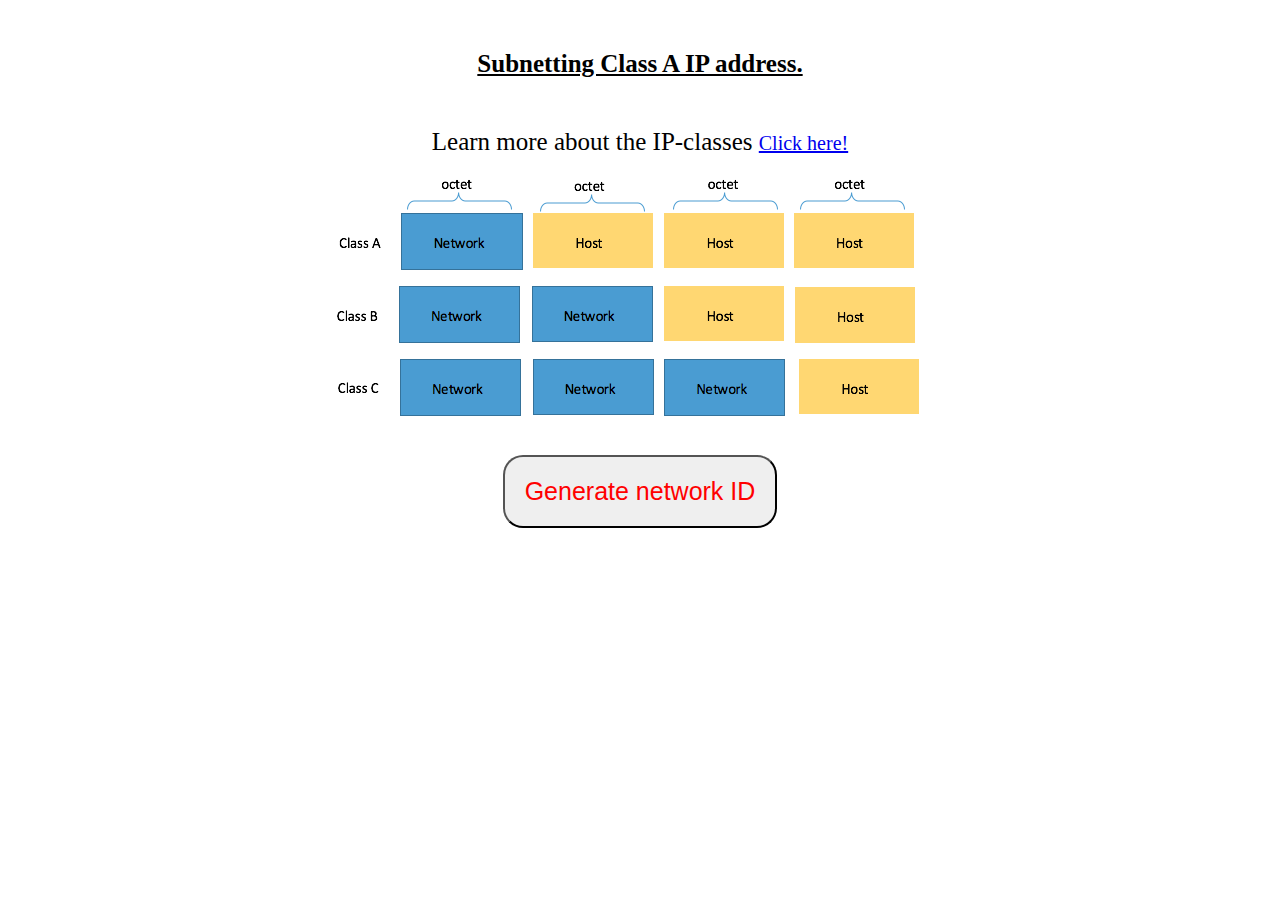
==== classA/classA.html @ d2727391 "All files added." ====
<!DOCTYPE html>
<html lang="en">
<head>
    <meta charset="UTF-8">
    <meta name="viewport" content="width=device-width, initial-scale=1.0">
    <title>Class A Subnetting</title>
    <link rel="stylesheet" href="classA.css">
</head>
<body>
    <h1 class = "title"> Subnetting Class A IP address.</h1>
    <p class = "learn"> Learn more about the IP-classes
        <a href = "https://www.meridianoutpost.com/resources/articles/IP-classes.php" target = "_blank" style = "font-size: 20px;"> Click here!</a>
    </p>
    <img src = "../class.png" alt = "classes"/>

    <div>
    <button onclick="showIP()"> Generate network ID</button>
    <p id = "generateIP"></p>
    </div>

    <form id = "form-1">

        <div id = "id_0">
            <label for = "subnet_mask"> What will be the classfull subnet mask for the class A network ?</label>
            <select name="subnet_mask" id="subnet_mask" onchange="next0()">
                <option value = "B"> 255.255.0.0</option>
                <option value = "A"> 255.0.0.0</option>
                <option value="C">255.255.255.0</option>
            </select>
            <div id = "feedback_mssg0"></div>
            <div class = "answer-button" id = "answer-button-1"> How to do ??  </div>
            <div id = "answer-1">
                Since it is a class A network, default subnet mask will be 255.0.0.0.<br>
                In binary, it will be 11111111.00000000.00000000.00000000.
            </div>
        </div>

        <div id = "id_1">
            <label for = "sub_id"> What will be the subnet mask(in decimal) for the given IP address? </label>
            <input type="text" id = "sub_id" name = "sub_id" onchange="next1()"/>

            <div id = "feedback_mssg1"></div>
            <div class = "answer-button" id = "answer-button-2"> How to do ??  </div>
            <div id = "answer-2">
                Each subnet mask is a sequence of contiguous 1s followed by zeros in a 32-bit binary representation.<br>
                The CIDR notation is expressed as "/X," where X is the number of bits set to 1 in the subnet mask.<br>
                For example:<br>
                CIDR Notation: /11<br>
                Subnet Mask: 11111111.11100000.00000000.00000000 (255.224.0.0 in decimal)<br>
                In this case, there are 11 bits set to 1, so the CIDR notation is "/11."
                
            </div>
        </div>

        <div id = "id_1_b">
            <label for = "binary_id"> Convert the given IP address into binary form ?</label>
            <input type="text" id = "binary_id" name = "binary_id" onchange="next1_b()"/><br>
            <div id = "feedback_mssg1_b"></div><br><br>
            <a class = "answer-button" href = "https://whatismyipaddress.com/ip-address-to-binary" target = "_blank" id = "convert-button"> How to Convert ?</a>
        </div>        

        <div id = "id_2">
            <label for = "net_id"> What will be the network ID or the first IP in each network? </label>
            <input type="text" id = "net_id" name = "net_id" onchange="next2()"/>

            <div id = "feedback_mssg2"></div>
            <div class = "answer-button" id = "answer-button-3"> How to do ??  </div>
            <div id = "answer-3">
                Convert the both IP address and subnet mask to the binary form <br>
                Perform bitwise AND operation between binary representation of the IP address and the binary representation of the subnet mask.<br>
                Convert the result of the AND operation back to decimal to obtain the network address.<br>
                For example: <br>
                IP address: 32.145.1.35 <br>
                Subnet Mask: 255.248.0.0<br>
                IP Address (32.145.1.35) in binary: 00100000.10010001.00000001.00100011<br>
                Subnet Mask (255.248.0.0) in binary: 11111111.11111000.00000000.00000000<br>
                Result of AND operation: 00100000.10010000.00000000.00000000 <br>
                Network Address: 32.144.0.0
            </div>
        </div>

        <div id = "id_3" >
            <label for = "broad_id"> What will be the broadcast ID or the last IP in each network? </label>
            <input type="text" id = "broad_id" name = "broad_id" onchange="next3()"/>
            <div id = "feedback_mssg3"></div>
            <div class = "answer-button" id = "answer-button-4"> How to do ??  </div>
            <div id = "answer-4">
                Convert the both IP address and subnet mask to the binary form <br>
                Invert all the bits of the subnet mask<br> 
                Perform bitwise OR operation between binary representation of the IP address and the binary representation of the inverted subnet mask.<br>
                Convert the result of the OR operation back to decimal to obtain the broadcast address.<br>
                For example: <br>
                IP address: 87.168.1.48 <br>
                Subnet Mask: 255.128.0.0<br>
               1. IP Address (87.168.1.48) in binary: 01010111.10101000.00000001.00110000<br>
               2. Subnet Mask: 11111111.10000000.00000000.00000000 <br>
               3. Inverted Subnet Mask in binary:00000000.01111111.11111111.11111111<br>
               4. Result of OR operation between 1 and 3 : 01010111.11111111.1111111.11111111 <br>
               5. Broadcast Address: 87.255.255.255
            </div>
        </div>

        <div id = "id_4">
            <label for = "first_id"> What will be the first usable host IP? </label>
            <input type="text" id = "first_id" name = "first_id" onchange="next4()"/>
            <div id = "feedback_mssg4"></div>
            <div class = "answer-button" id = "answer-button-5"> How to do ??  </div>
            <div id = "answer-5">
                Simply increment the network IP address by 1.<br>
                Network IP Address: 14.64.0.0<br>
                First Host IP Address: 14.64.0.1<br><br>
                
            </div>
        </div>

        <div id = "id_5">
            <label for = "last_id"> What will be the last usable host IP? </label>
            <input type="text" id = "last_id" name = "last_id" onchange="next5()"/>
            <div id = "feedback_mssg5"></div>
            <div class = "answer-button" id = "answer-button-6"> How to do ??  </div>
            <div id = "answer-6">
                Simply decrement the broadcast IP address by 1.<br>
                Broadcast IP Address: 21.127.255.255<br>
                Last Host IP Address: 21.127.255.254<br>
            </div>
        </div>

        <div id = "id_6">
            <label for = "usable_host"> What will be the total number of usable host IP? </label>
            <input type="text" id = "usable_host" name = "usable_host" onchange="next6()"/>
            <div id = "feedback_mssg6"></div>
            <div class = "answer-button" id = "answer-button-7"> How to do ??  </div>
            <div id = "answer-7">
                Number of usable host will be 2<sup>32 - subnet mask length</sup> - 2.<br>
                We subtract two for the network and broadcast addresses.<br>
                For example: <br>
                If subnet mask length( CIDR) : /14 <br>
                Number of usable host IP = 2<sup>32 - 14</sup> - 2 = 262142.

            </div>
        </div>
        <div id = "refreshButton" class = "answer-button"> Practice More </div>
    </form>

    <script src = "classA.js"></script>
</body>
</html>
---- classA/classA.css ----
*{
    align-items: center;
    margin: auto;
    text-align: center;
    font-size: 25px;
}
.title{
    margin-top: 50px;
    text-decoration: underline;
}
.learn{
    margin-top: 50px;
}
button{
    padding: 20px;
    border-radius: 20px;
    color: red;
}
#generateIP{
    margin-top: 30px;
}
input{
    text-align:left;
    padding: 5px;
    font-size: 20px;
}
#form-1, #id_1, #id_2, #id_3, #id_4, #id_5, #id_6, #id_1_b{
    display: none;
    margin: 50px;
}
#convert-button{
    text-decoration: none;
    margin-top: 50px;
    padding: 5px;
}

#answer-1, #answer-7, #answer-2, #answer-3, #answer-4, #answer-5, #answer-6{
    border: 2px solid blue;
    margin-top: 50px;
    color: purple;
    border-radius: 10px;
    padding: 20px;
    background-color: antiquewhite;
    width: 100%;
    height: 100%;
    overflow: hidden;
    display: none;
    opacity: 0.7;
    transition: opacity 1.5s ease-in;
}

.answer-button{
    margin-top: 30px;
    position: relative;
    border: 2px solid black;
    width: 150px;
    height: 40px;
    border-radius: 10px;
    background-color: antiquewhite;
    color: purple;
    text-decoration: none;
}
.answer-button:hover{
    cursor: pointer;
}

#refreshButton{
    display: none;
}
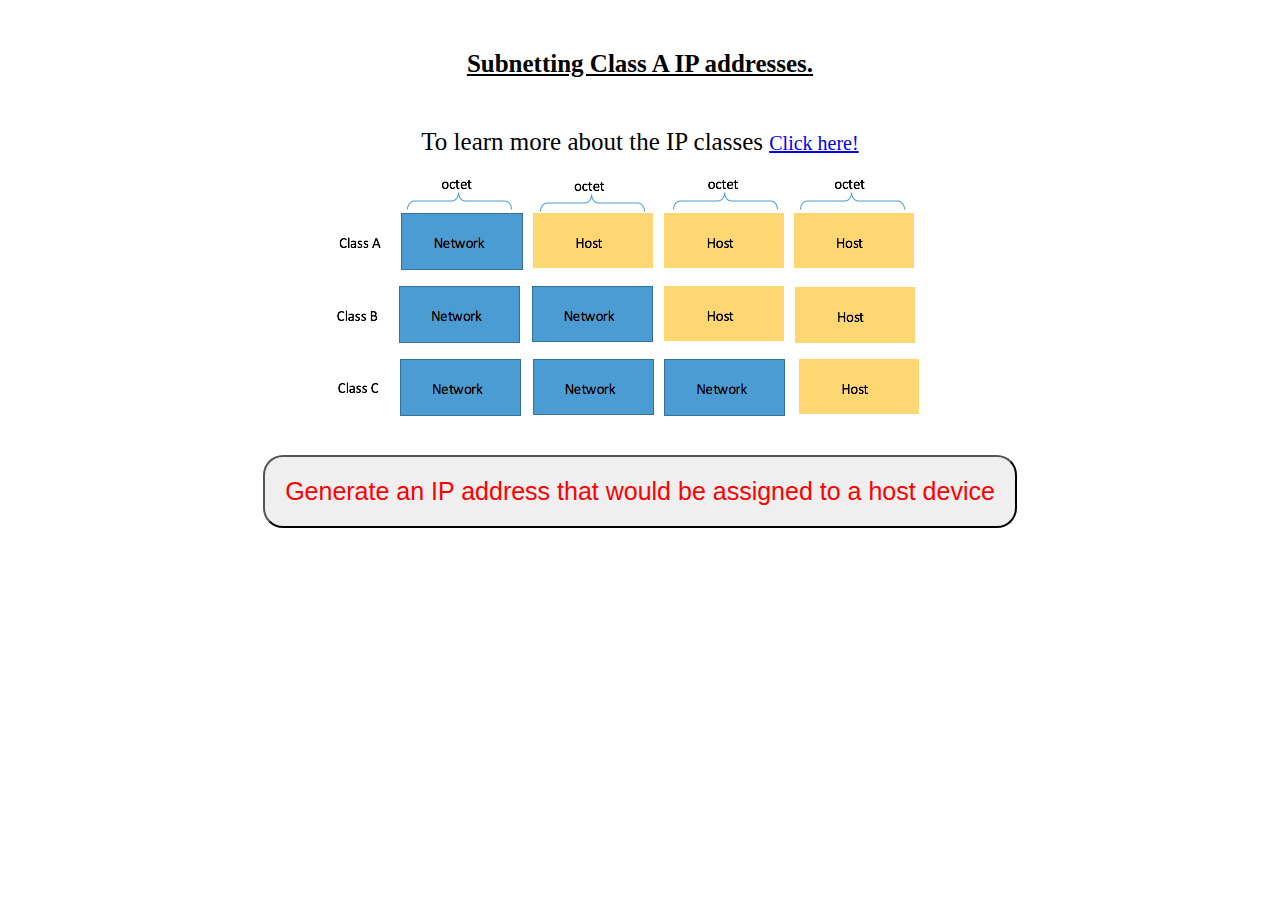
==== commit 920ce21e: "Changed the default subnet mask" ====
--- a/classA/classA.html
+++ b/classA/classA.html
@@ -7,104 +7,104 @@
     <link rel="stylesheet" href="classA.css">
 </head>
 <body>
-    <h1 class = "title"> Subnetting Class A IP address.</h1>
-    <p class = "learn"> Learn more about the IP-classes
+    <h1 class = "title"> Subnetting Class A IP addresses.</h1>
+    <p class = "learn"> To learn more about the IP classes
         <a href = "https://www.meridianoutpost.com/resources/articles/IP-classes.php" target = "_blank" style = "font-size: 20px;"> Click here!</a>
     </p>
     <img src = "../class.png" alt = "classes"/>
 
     <div>
-    <button onclick="showIP()"> Generate network ID</button>
+    <button onclick="showIP()" class = "Generate_IP"> Generate an IP address that would be assigned to a host device</button>
     <p id = "generateIP"></p>
     </div>
 
     <form id = "form-1">
 
         <div id = "id_0">
-            <label for = "subnet_mask"> What will be the classfull subnet mask for the class A network ?</label>
+            <label for = "subnet_mask"> What is the default subnet mask IP address for the class A IP addresses ?</label>
             <select name="subnet_mask" id="subnet_mask" onchange="next0()">
+                <option value = "N"> 0.0.0.0</option>
                 <option value = "B"> 255.255.0.0</option>
                 <option value = "A"> 255.0.0.0</option>
                 <option value="C">255.255.255.0</option>
             </select>
             <div id = "feedback_mssg0"></div>
-            <div class = "answer-button" id = "answer-button-1"> How to do ??  </div>
+            <div class = "answer-button" id = "answer-button-1"> Hints  </div>
             <div id = "answer-1">
-                Since it is a class A network, default subnet mask will be 255.0.0.0.<br>
-                In binary, it will be 11111111.00000000.00000000.00000000.
+                The default subnet mask IP address for the class A IP addresses is 255.0.0.0.
             </div>
         </div>
 
         <div id = "id_1">
-            <label for = "sub_id"> What will be the subnet mask(in decimal) for the given IP address? </label>
+            <label for = "sub_id"> What is the subnet mask IP address associated with the CIDR value for the IP address assigned to the host device ? </label>
             <input type="text" id = "sub_id" name = "sub_id" onchange="next1()"/>
 
             <div id = "feedback_mssg1"></div>
-            <div class = "answer-button" id = "answer-button-2"> How to do ??  </div>
+            <div class = "answer-button" id = "answer-button-2"> Hints</div>
             <div id = "answer-2">
-                Each subnet mask is a sequence of contiguous 1s followed by zeros in a 32-bit binary representation.<br>
+                Each subnet mask is a sequence of contiguous number of 1 bits followed by number of 0 bits in a 32-bit binary representation.<br>
                 The CIDR notation is expressed as "/X," where X is the number of bits set to 1 in the subnet mask.<br>
                 For example:<br>
                 CIDR Notation: /11<br>
-                Subnet Mask: 11111111.11100000.00000000.00000000 (255.224.0.0 in decimal)<br>
+                Subnet Mask IP address: 11111111.11100000.00000000.00000000 (255.224.0.0 in decimal)<br>
                 In this case, there are 11 bits set to 1, so the CIDR notation is "/11."
                 
             </div>
         </div>
 
         <div id = "id_1_b">
-            <label for = "binary_id"> Convert the given IP address into binary form ?</label>
+            <label for = "binary_id">  What is the binary form of the IP address assigned to the host device ?</label>
             <input type="text" id = "binary_id" name = "binary_id" onchange="next1_b()"/><br>
             <div id = "feedback_mssg1_b"></div><br><br>
-            <a class = "answer-button" href = "https://whatismyipaddress.com/ip-address-to-binary" target = "_blank" id = "convert-button"> How to Convert ?</a>
+            <a class = "answer-button" href = "https://whatismyipaddress.com/ip-address-to-binary" target = "_blank" id = "convert-button"> How to Convert? </a>
         </div>        
 
         <div id = "id_2">
-            <label for = "net_id"> What will be the network ID or the first IP in each network? </label>
+            <label for = "net_id"> What is the network IP address associated with the host device?  </label>
             <input type="text" id = "net_id" name = "net_id" onchange="next2()"/>
 
             <div id = "feedback_mssg2"></div>
-            <div class = "answer-button" id = "answer-button-3"> How to do ??  </div>
+            <div class = "answer-button" id = "answer-button-3"> Hints </div>
             <div id = "answer-3">
-                Convert the both IP address and subnet mask to the binary form <br>
-                Perform bitwise AND operation between binary representation of the IP address and the binary representation of the subnet mask.<br>
-                Convert the result of the AND operation back to decimal to obtain the network address.<br>
+                First, convert both the IP address and subnet mask IP address to their binary forms. <br>
+                Second, perform a bitwise AND operation between binary representation of the IP address and the binary representation of the subnet mask IP address.<br>
+                Third, convert the result of the AND operation back to decimal to obtain the network IP address in dotted-qad form.<br>
                 For example: <br>
                 IP address: 32.145.1.35 <br>
-                Subnet Mask: 255.248.0.0<br>
-                IP Address (32.145.1.35) in binary: 00100000.10010001.00000001.00100011<br>
-                Subnet Mask (255.248.0.0) in binary: 11111111.11111000.00000000.00000000<br>
+                Subnet Mask IP address: 255.248.0.0<br>
+                IP address(32.145.1.35) in binary: 00100000.10010001.00000001.00100011<br>
+                Subnet Mask IP address(255.248.0.0) in binary: 11111111.11111000.00000000.00000000<br>
                 Result of AND operation: 00100000.10010000.00000000.00000000 <br>
-                Network Address: 32.144.0.0
+                Network IP Address: 32.144.0.0
             </div>
         </div>
 
         <div id = "id_3" >
-            <label for = "broad_id"> What will be the broadcast ID or the last IP in each network? </label>
+            <label for = "broad_id"> What broadcast IP address will the host device use to broadcast IP packets to all other computers that reside in the same broadcast domain (i.e. subnet) ? </label>
             <input type="text" id = "broad_id" name = "broad_id" onchange="next3()"/>
             <div id = "feedback_mssg3"></div>
-            <div class = "answer-button" id = "answer-button-4"> How to do ??  </div>
+            <div class = "answer-button" id = "answer-button-4"> Hints </div>
             <div id = "answer-4">
-                Convert the both IP address and subnet mask to the binary form <br>
-                Invert all the bits of the subnet mask<br> 
-                Perform bitwise OR operation between binary representation of the IP address and the binary representation of the inverted subnet mask.<br>
-                Convert the result of the OR operation back to decimal to obtain the broadcast address.<br>
+                Convert both the IP address and subnet mask IP address to their binary form <br>
+                Invert all the bits of the subnet mask IP address<br> 
+                Perform bitwise OR operation between binary representation of the IP address and the binary representation of the inverted subnet mask IP address.<br>
+                Convert the result of the OR operation back to decimal to obtain the broadcast IP address.<br>
                 For example: <br>
                 IP address: 87.168.1.48 <br>
-                Subnet Mask: 255.128.0.0<br>
-               1. IP Address (87.168.1.48) in binary: 01010111.10101000.00000001.00110000<br>
-               2. Subnet Mask: 11111111.10000000.00000000.00000000 <br>
-               3. Inverted Subnet Mask in binary:00000000.01111111.11111111.11111111<br>
+                Subnet Mask IP address: 255.128.0.0<br>
+               1. IP address (87.168.1.48) in binary: 01010111.10101000.00000001.00110000<br>
+               2. Subnet Mask IP address: 11111111.10000000.00000000.00000000 <br>
+               3. Inverted Subnet Mask IP address in binary:00000000.01111111.11111111.11111111<br>
                4. Result of OR operation between 1 and 3 : 01010111.11111111.1111111.11111111 <br>
-               5. Broadcast Address: 87.255.255.255
+               5. Broadcast IP address: 87.255.255.255
             </div>
         </div>
 
         <div id = "id_4">
-            <label for = "first_id"> What will be the first usable host IP? </label>
+            <label for = "first_id"> What is the first assignable IP address for the broadcast domain in which the host device (computer) resides ?</label>
             <input type="text" id = "first_id" name = "first_id" onchange="next4()"/>
             <div id = "feedback_mssg4"></div>
-            <div class = "answer-button" id = "answer-button-5"> How to do ??  </div>
+            <div class = "answer-button" id = "answer-button-5"> Hints </div>
             <div id = "answer-5">
                 Simply increment the network IP address by 1.<br>
                 Network IP Address: 14.64.0.0<br>
@@ -114,10 +114,10 @@
         </div>
 
         <div id = "id_5">
-            <label for = "last_id"> What will be the last usable host IP? </label>
+            <label for = "last_id">  What is the last assignable IP address for the broadcast domain in which our computer resides ?</label>
             <input type="text" id = "last_id" name = "last_id" onchange="next5()"/>
             <div id = "feedback_mssg5"></div>
-            <div class = "answer-button" id = "answer-button-6"> How to do ??  </div>
+            <div class = "answer-button" id = "answer-button-6"> Hints </div>
             <div id = "answer-6">
                 Simply decrement the broadcast IP address by 1.<br>
                 Broadcast IP Address: 21.127.255.255<br>
@@ -126,13 +126,13 @@
         </div>
 
         <div id = "id_6">
-            <label for = "usable_host"> What will be the total number of usable host IP? </label>
+            <label for = "usable_host"> How many total assignable IP addresses exist for the broadcast domain in which the host device (computer) resides ?</label>
             <input type="text" id = "usable_host" name = "usable_host" onchange="next6()"/>
             <div id = "feedback_mssg6"></div>
-            <div class = "answer-button" id = "answer-button-7"> How to do ??  </div>
+            <div class = "answer-button" id = "answer-button-7"> Hints  </div>
             <div id = "answer-7">
-                Number of usable host will be 2<sup>32 - subnet mask length</sup> - 2.<br>
-                We subtract two for the network and broadcast addresses.<br>
+                Number of usable host IP addresses will be 2<sup>(32 - CIDR)</sup> - 2.<br>
+                We subtract two for the network and broadcast IP addresses.<br>
                 For example: <br>
                 If subnet mask length( CIDR) : /14 <br>
                 Number of usable host IP = 2<sup>32 - 14</sup> - 2 = 262142.
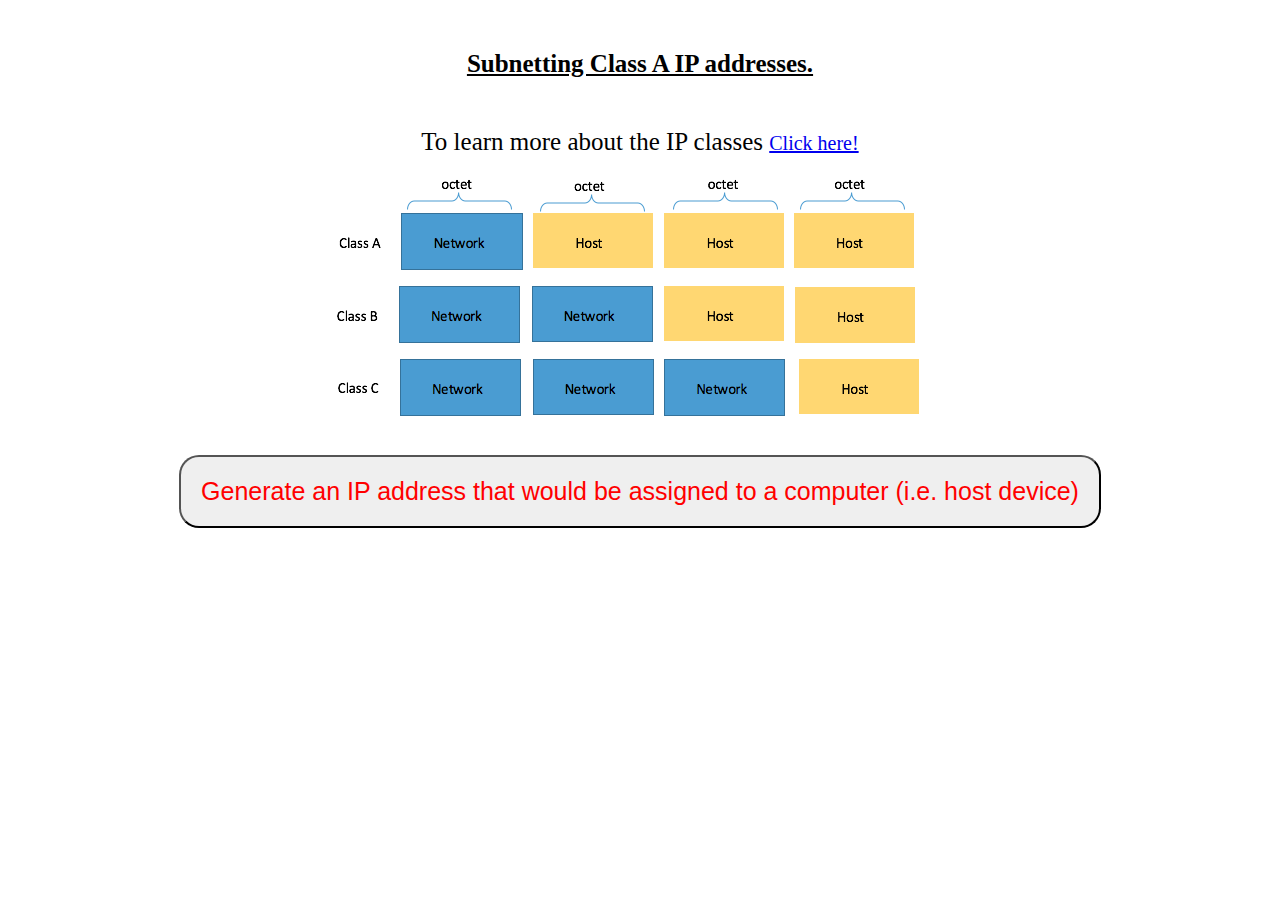
==== commit 751da916: "Host Device name changed to the Computer" ====
--- a/classA/classA.html
+++ b/classA/classA.html
@@ -14,14 +14,14 @@
     <img src = "../class.png" alt = "classes"/>
 
     <div>
-    <button onclick="showIP()" class = "Generate_IP"> Generate an IP address that would be assigned to a host device</button>
+    <button onclick="showIP()" class = "Generate_IP"> Generate an IP address that would be assigned to a computer (i.e. host device)</button>
     <p id = "generateIP"></p>
     </div>
 
     <form id = "form-1">
 
         <div id = "id_0">
-            <label for = "subnet_mask"> What is the default subnet mask IP address for the class A IP addresses ?</label>
+            <label for = "subnet_mask"> What is the default subnet mask IP address assigned to the computer ?</label>
             <select name="subnet_mask" id="subnet_mask" onchange="next0()">
                 <option value = "N"> 0.0.0.0</option>
                 <option value = "B"> 255.255.0.0</option>
@@ -36,7 +36,7 @@
         </div>
 
         <div id = "id_1">
-            <label for = "sub_id"> What is the subnet mask IP address associated with the CIDR value for the IP address assigned to the host device ? </label>
+            <label for = "sub_id"> What is the subnet mask IP address associated with the CIDR value for the IP address assigned to the computer ? </label>
             <input type="text" id = "sub_id" name = "sub_id" onchange="next1()"/>
 
             <div id = "feedback_mssg1"></div>
@@ -53,14 +53,14 @@
         </div>
 
         <div id = "id_1_b">
-            <label for = "binary_id">  What is the binary form of the IP address assigned to the host device ?</label>
+            <label for = "binary_id">  What is the binary form of the IP address assigned to the computer ?</label>
             <input type="text" id = "binary_id" name = "binary_id" onchange="next1_b()"/><br>
             <div id = "feedback_mssg1_b"></div><br><br>
             <a class = "answer-button" href = "https://whatismyipaddress.com/ip-address-to-binary" target = "_blank" id = "convert-button"> How to Convert? </a>
         </div>        
 
         <div id = "id_2">
-            <label for = "net_id"> What is the network IP address associated with the host device?  </label>
+            <label for = "net_id"> What is the network IP address associated with the computer ?  </label>
             <input type="text" id = "net_id" name = "net_id" onchange="next2()"/>
 
             <div id = "feedback_mssg2"></div>
@@ -80,7 +80,7 @@
         </div>
 
         <div id = "id_3" >
-            <label for = "broad_id"> What broadcast IP address will the host device use to broadcast IP packets to all other computers that reside in the same broadcast domain (i.e. subnet) ? </label>
+            <label for = "broad_id"> What broadcast IP address will the computer use to broadcast IP packets to all other computers that reside in the same broadcast domain (i.e. subnet) ? </label>
             <input type="text" id = "broad_id" name = "broad_id" onchange="next3()"/>
             <div id = "feedback_mssg3"></div>
             <div class = "answer-button" id = "answer-button-4"> Hints </div>
@@ -101,7 +101,7 @@
         </div>
 
         <div id = "id_4">
-            <label for = "first_id"> What is the first assignable IP address for the broadcast domain in which the host device (computer) resides ?</label>
+            <label for = "first_id"> What is the first assignable IP address for the broadcast domain in which the computer resides ?</label>
             <input type="text" id = "first_id" name = "first_id" onchange="next4()"/>
             <div id = "feedback_mssg4"></div>
             <div class = "answer-button" id = "answer-button-5"> Hints </div>
@@ -126,7 +126,7 @@
         </div>
 
         <div id = "id_6">
-            <label for = "usable_host"> How many total assignable IP addresses exist for the broadcast domain in which the host device (computer) resides ?</label>
+            <label for = "usable_host"> How many total assignable IP addresses exist for the broadcast domain in which the computer resides ?</label>
             <input type="text" id = "usable_host" name = "usable_host" onchange="next6()"/>
             <div id = "feedback_mssg6"></div>
             <div class = "answer-button" id = "answer-button-7"> Hints  </div>
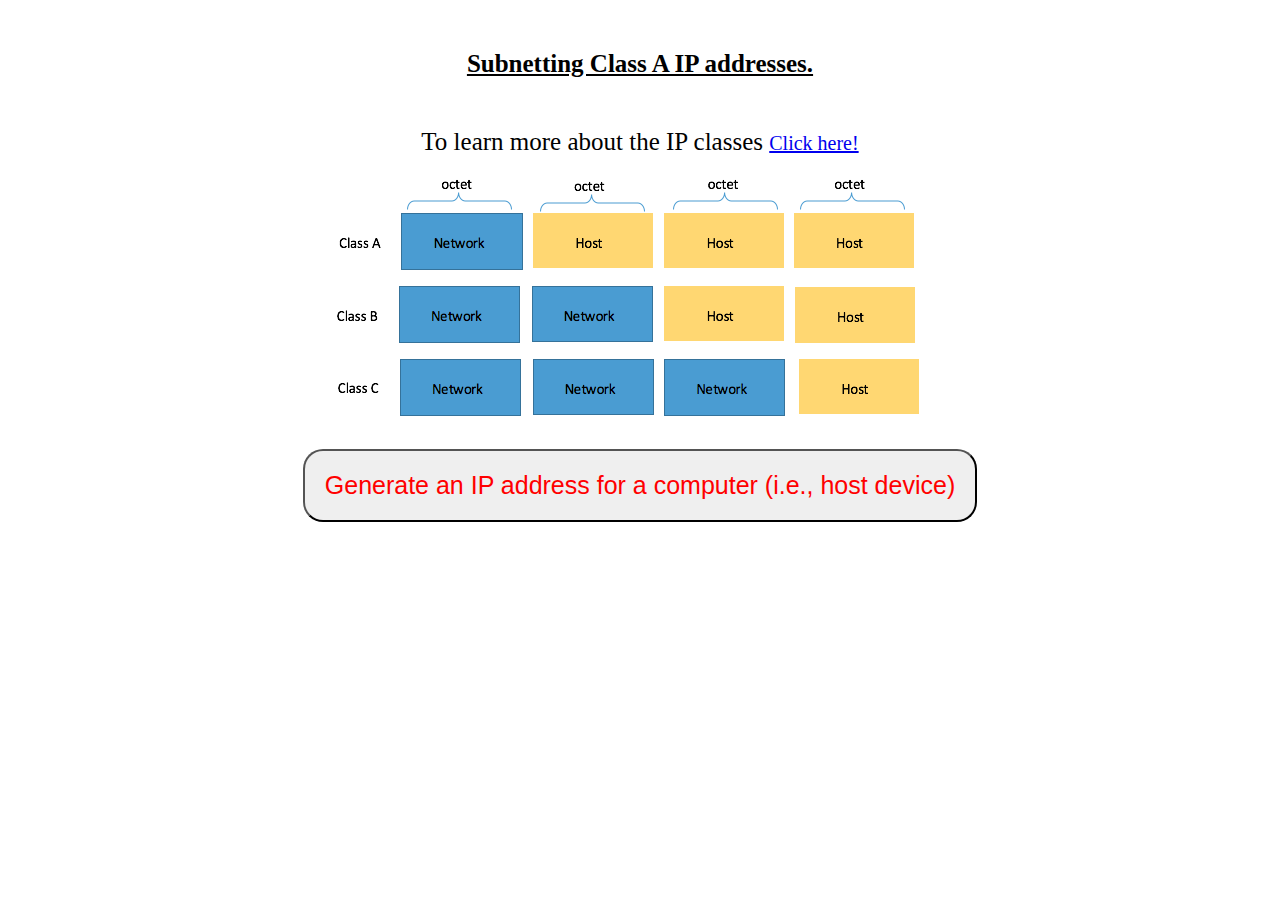
==== commit ab07faac: "Made responsive" ====
--- a/classA/classA.html
+++ b/classA/classA.html
@@ -11,17 +11,17 @@
     <p class = "learn"> To learn more about the IP classes
         <a href = "https://www.meridianoutpost.com/resources/articles/IP-classes.php" target = "_blank" style = "font-size: 20px;"> Click here!</a>
     </p>
-    <img src = "../class.png" alt = "classes"/>
+    <img src = "../class.png" alt = "classes" class = "image-3"/>
 
     <div>
-    <button onclick="showIP()" class = "Generate_IP"> Generate an IP address that would be assigned to a computer (i.e. host device)</button>
+    <button onclick="showIP()" class = "Generate_IP"> Generate an IP address for a computer (i.e., host device)</button>
     <p id = "generateIP"></p>
     </div>
 
     <form id = "form-1">
 
         <div id = "id_0">
-            <label for = "subnet_mask"> What is the default subnet mask IP address assigned to the computer ?</label>
+            <label for = "subnet_mask"> What is the default subnet mask IP address associated with a class A IP address?</label>
             <select name="subnet_mask" id="subnet_mask" onchange="next0()">
                 <option value = "N"> 0.0.0.0</option>
                 <option value = "B"> 255.255.0.0</option>
@@ -36,13 +36,13 @@
         </div>
 
         <div id = "id_1">
-            <label for = "sub_id"> What is the subnet mask IP address associated with the CIDR value for the IP address assigned to the computer ? </label>
+            <label for = "sub_id"> What subnet mask IP address will be assigned to the computer? </label>
             <input type="text" id = "sub_id" name = "sub_id" onchange="next1()"/>
 
             <div id = "feedback_mssg1"></div>
             <div class = "answer-button" id = "answer-button-2"> Hints</div>
             <div id = "answer-2">
-                Each subnet mask is a sequence of contiguous number of 1 bits followed by number of 0 bits in a 32-bit binary representation.<br>
+                Each subnet mask is a sequence of contiguous number of 1 bits followed by some number of 0 bits in a 32-bit binary representation.<br>
                 The CIDR notation is expressed as "/X," where X is the number of bits set to 1 in the subnet mask.<br>
                 For example:<br>
                 CIDR Notation: /11<br>
@@ -53,26 +53,26 @@
         </div>
 
         <div id = "id_1_b">
-            <label for = "binary_id">  What is the binary form of the IP address assigned to the computer ?</label>
+            <label for = "binary_id">  What is the binary form of the IP address assigned to the computer?</label>
             <input type="text" id = "binary_id" name = "binary_id" onchange="next1_b()"/><br>
             <div id = "feedback_mssg1_b"></div><br><br>
             <a class = "answer-button" href = "https://whatismyipaddress.com/ip-address-to-binary" target = "_blank" id = "convert-button"> How to Convert? </a>
         </div>        
 
         <div id = "id_2">
-            <label for = "net_id"> What is the network IP address associated with the computer ?  </label>
+            <label for = "net_id"> What network IP address is assigned to the broadcast domain(i.e. subnet) in which the computer resides?</label>
             <input type="text" id = "net_id" name = "net_id" onchange="next2()"/>
 
             <div id = "feedback_mssg2"></div>
             <div class = "answer-button" id = "answer-button-3"> Hints </div>
             <div id = "answer-3">
-                First, convert both the IP address and subnet mask IP address to their binary forms. <br>
-                Second, perform a bitwise AND operation between binary representation of the IP address and the binary representation of the subnet mask IP address.<br>
+                First, convert both the computer's IP address and subnet mask IP address to their binary forms. <br>
+                Second, perform a bitwise AND operation between binary representation of the computer's IP address and the binary representation of the subnet mask IP address.<br>
                 Third, convert the result of the AND operation back to decimal to obtain the network IP address in dotted-qad form.<br>
                 For example: <br>
-                IP address: 32.145.1.35 <br>
+                Computer's IP address: 32.145.1.35 <br>
                 Subnet Mask IP address: 255.248.0.0<br>
-                IP address(32.145.1.35) in binary: 00100000.10010001.00000001.00100011<br>
+                Computer's IP address(32.145.1.35) in binary: 00100000.10010001.00000001.00100011<br>
                 Subnet Mask IP address(255.248.0.0) in binary: 11111111.11111000.00000000.00000000<br>
                 Result of AND operation: 00100000.10010000.00000000.00000000 <br>
                 Network IP Address: 32.144.0.0
@@ -80,19 +80,19 @@
         </div>
 
         <div id = "id_3" >
-            <label for = "broad_id"> What broadcast IP address will the computer use to broadcast IP packets to all other computers that reside in the same broadcast domain (i.e. subnet) ? </label>
+            <label for = "broad_id"> What broadcast IP address is assigned to the broadcast domain in which the computer resides? </label>
             <input type="text" id = "broad_id" name = "broad_id" onchange="next3()"/>
             <div id = "feedback_mssg3"></div>
             <div class = "answer-button" id = "answer-button-4"> Hints </div>
             <div id = "answer-4">
-                Convert both the IP address and subnet mask IP address to their binary form <br>
+                Convert both the computer's IP address and subnet mask IP address to their binary forms. <br>
                 Invert all the bits of the subnet mask IP address<br> 
-                Perform bitwise OR operation between binary representation of the IP address and the binary representation of the inverted subnet mask IP address.<br>
+                Perform bitwise OR operation between binary representation of the computer's IP address and the binary representation of the inverted subnet mask IP address.<br>
                 Convert the result of the OR operation back to decimal to obtain the broadcast IP address.<br>
                 For example: <br>
                 IP address: 87.168.1.48 <br>
                 Subnet Mask IP address: 255.128.0.0<br>
-               1. IP address (87.168.1.48) in binary: 01010111.10101000.00000001.00110000<br>
+               1. Computer's IP address (87.168.1.48) in binary: 01010111.10101000.00000001.00110000<br>
                2. Subnet Mask IP address: 11111111.10000000.00000000.00000000 <br>
                3. Inverted Subnet Mask IP address in binary:00000000.01111111.11111111.11111111<br>
                4. Result of OR operation between 1 and 3 : 01010111.11111111.1111111.11111111 <br>
@@ -101,7 +101,7 @@
         </div>
 
         <div id = "id_4">
-            <label for = "first_id"> What is the first assignable IP address for the broadcast domain in which the computer resides ?</label>
+            <label for = "first_id"> What is the first assignable IP address for the broadcast domain in which the computer resides?</label>
             <input type="text" id = "first_id" name = "first_id" onchange="next4()"/>
             <div id = "feedback_mssg4"></div>
             <div class = "answer-button" id = "answer-button-5"> Hints </div>
@@ -114,7 +114,7 @@
         </div>
 
         <div id = "id_5">
-            <label for = "last_id">  What is the last assignable IP address for the broadcast domain in which our computer resides ?</label>
+            <label for = "last_id">  What is the last assignable IP address for the broadcast domain in which the computer resides?</label>
             <input type="text" id = "last_id" name = "last_id" onchange="next5()"/>
             <div id = "feedback_mssg5"></div>
             <div class = "answer-button" id = "answer-button-6"> Hints </div>
@@ -126,16 +126,17 @@
         </div>
 
         <div id = "id_6">
-            <label for = "usable_host"> How many total assignable IP addresses exist for the broadcast domain in which the computer resides ?</label>
+            <label for = "usable_host"> How many total assignable IP addresses exist for the broadcast domain in which the computer resides?</label>
             <input type="text" id = "usable_host" name = "usable_host" onchange="next6()"/>
             <div id = "feedback_mssg6"></div>
             <div class = "answer-button" id = "answer-button-7"> Hints  </div>
             <div id = "answer-7">
-                Number of usable host IP addresses will be 2<sup>(32 - CIDR)</sup> - 2.<br>
+                Number of usable host IP addresses will be 2<sup>(32 - CIDR number)</sup> - 2.<br>
                 We subtract two for the network and broadcast IP addresses.<br>
                 For example: <br>
-                If subnet mask length( CIDR) : /14 <br>
-                Number of usable host IP = 2<sup>32 - 14</sup> - 2 = 262142.
+                If CIDR number is /14 <br>
+                then the number of assignable IP addresses is <br/>
+                = 2<sup>(32 - 14)</sup> - 2 = 262142.
 
             </div>
         </div>
--- a/classA/classA.css
+++ b/classA/classA.css
@@ -67,6 +67,57 @@
 #refreshButton{
     display: none;
 }
+#subnet_mask{
+    padding: 5px;
+    font-size: 20px;
+}
 
+.Generate_IP:hover{
+    cursor: pointer;
+    background-color: antiquewhite;
+    text-decoration: underline;
+}
+@media (max-width: 768px) {
+    * {
+        font-size: 20px;
+    }
 
+    .title {
+        font-size: 24px;
+    }
 
+    button, .answer-button {
+        padding: 15px;
+        width: 100%;
+        font-size: 18px;
+    }
+
+    #answer-1, #answer-7, #answer-2, #answer-3, #answer-4, #answer-5, #answer-6 {
+        font-size: 16px;
+        padding: 15px;
+    }
+}
+
+@media (max-width: 480px) {
+    * {
+        font-size: 18px;
+    }
+
+    button, .answer-button {
+        padding: 10px;
+        width: 100%;
+        font-size: 16px;
+    }
+
+    #answer-1, #answer-7, #answer-2, #answer-3, #answer-4, #answer-5, #answer-6 {
+        font-size: 14px;
+        padding: 10px;
+    }
+}
+.image-3 {
+    max-width: 100%;
+    height: auto; 
+    display: block; 
+    margin: auto; 
+}
+
